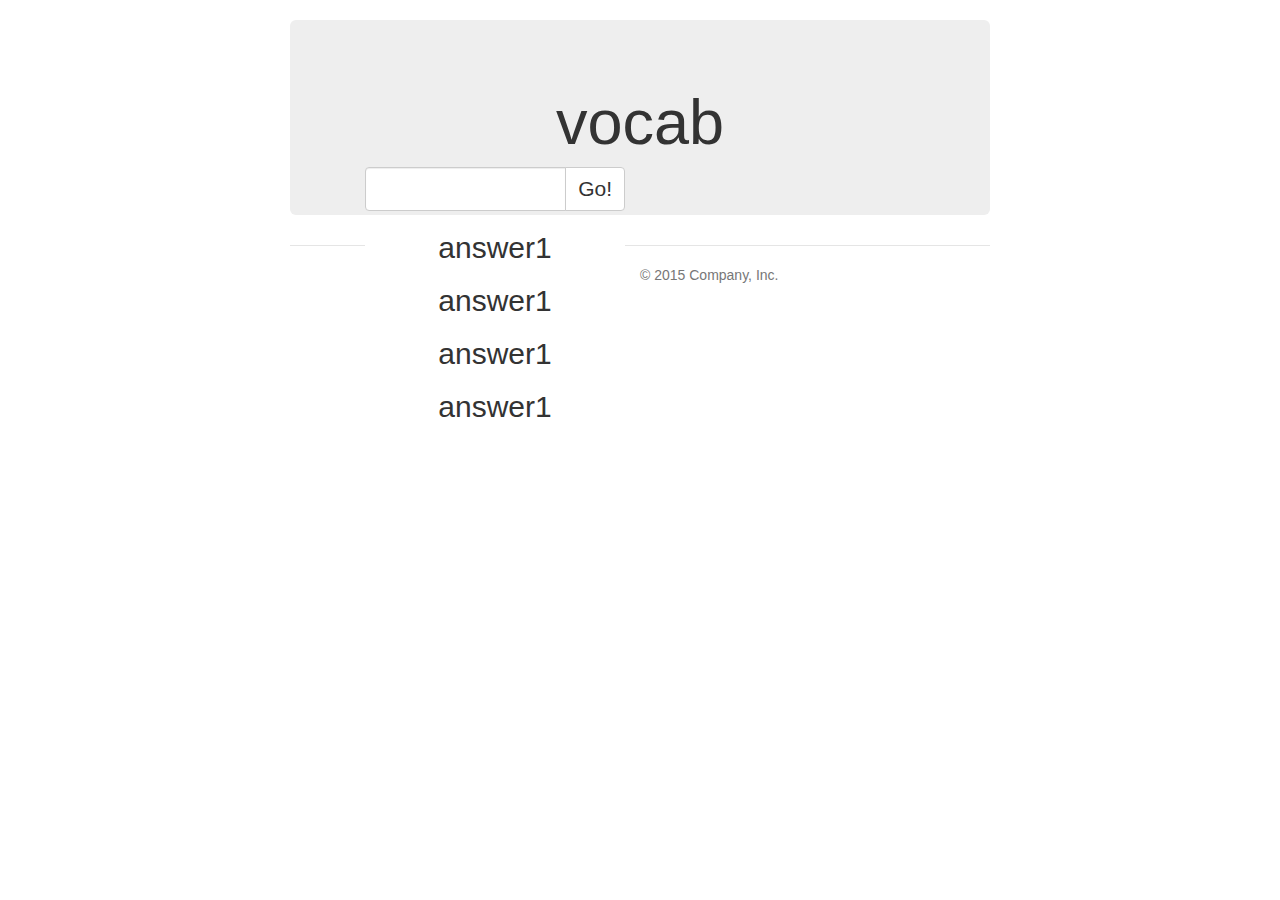
==== insert-meaning.html @ 8b1e7f4e "add netbeans IDE" ====
<html lang="en">

<head>
    <meta charset="utf-8">
    <meta http-equiv="X-UA-Compatible" content="IE=edge">
    <meta name="viewport" content="width=device-width, initial-scale=1">
    <!-- The above 3 meta tags *must* come first in the head; any other head content must come *after* these tags -->
    <title>Main menu</title>

    <!-- Bootstrap -->
    <link href="bootstrap/bootstrap.min.css" rel="stylesheet">
    <link href="css/cssinsert.css" rel="stylesheet">

</head>
<div class="container">
   <div class="jumbotron">
        <h1 id="word">vocab</h1>
        <div class="col-lg-6">
            <div class="input-group">
                <input type="text" class="form-control themesize">
                <span class="input-group-btn">
                  <button class = "btn btn-default" type = "button">
                     Go!
                  </button>
               </span>
            </div>
            <!-- /input-group -->
            <div id="answer">
                <div class="choice" id="ans1"><h2>answer1</h2></div>
                <div id="ans1"><h2>answer1</h2></div>
                <div id="ans1"><h2>answer1</h2></div>
                <div id="ans1"><h2>answer1</h2></div>
            </div>
        </div>
        <!-- /.col-lg-6 -->
    </div>
    <footer class="footer">
        <p>&copy; 2015 Company, Inc.</p>
    </footer>
</div>
<!-- /container -->


</html>
---- css/cssinsert.css ----
/* Space out content a bit */

body {
    padding-top: 20px;
    padding-bottom: 20px;
}


/* Everything but the jumbotron gets side spacing for mobile first views */

.header,
.marketing,
.footer {
    padding-right: 15px;
    padding-left: 15px;
}


/* Custom page header */

.header {
    padding-bottom: 20px;
    border-bottom: 1px solid #e5e5e5;
}


/* Make the masthead heading the same height as the navigation */

.header h3 {
    margin-top: 0;
    margin-bottom: 0;
    line-height: 40px;
}


/* Custom page footer */

.footer {
    padding-top: 19px;
    color: #777;
    border-top: 1px solid #e5e5e5;
}


/* Customize container */

@media (min-width: 768px) {
    .container {
        max-width: 730px;
    }
}

.container-narrow > hr {
    margin: 30px 0;
}


/* Main marketing message and sign up button */

.jumbotron {
    text-align: center;
    border-bottom: 1px solid #e5e5e5;
}

.jumbotron .btn {
    font-size: 21px;
}

.jumbotron .themesize {
    font-size: 20px;
    height: 44px;
}

#answer {
    background-color: white;
}
.choice {
    border-width: thick;
}


/* Supporting marketing content */

.marketing {
    margin: 40px 0;
}

.marketing p + h4 {
    margin-top: 28px;
}


/* Responsive: Portrait tablets and up */

@media screen and (min-width: 768px) {
    /* Remove the padding we set earlier */
    .header,
    .marketing,
    .footer {
        padding-right: 0;
        padding-left: 0;
    }
    /* Space out the masthead */
    .header {
        margin-bottom: 30px;
    }
    /* Remove the bottom border on the jumbotron for visual effect */
    .jumbotron {
        border-bottom: 0;
    }
    #answer {
        background-color: white;
    }
}
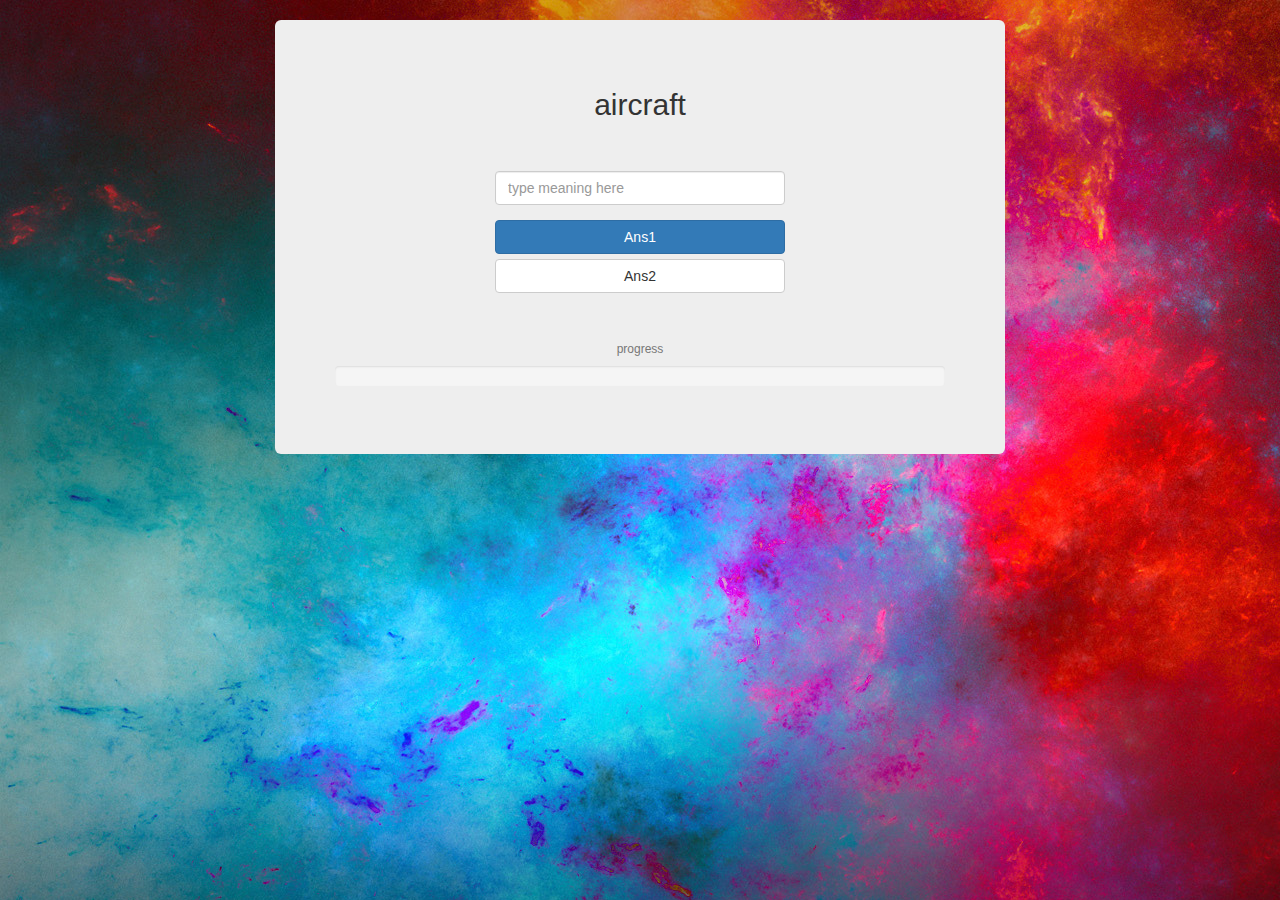
==== commit f484c903: "change front-end and make program OOP" ====
--- a/insert-meaning.html
+++ b/insert-meaning.html
@@ -1,44 +1,75 @@
+<!DOCTYPE html>
 <html lang="en">
 
 <head>
     <meta charset="utf-8">
     <meta http-equiv="X-UA-Compatible" content="IE=edge">
     <meta name="viewport" content="width=device-width, initial-scale=1">
-    <!-- The above 3 meta tags *must* come first in the head; any other head content must come *after* these tags -->
-    <title>Main menu</title>
 
-    <!-- Bootstrap -->
-    <link href="bootstrap/bootstrap.min.css" rel="stylesheet">
-    <link href="css/cssinsert.css" rel="stylesheet">
+    <title>Bootstrap 3, from LayoutIt!</title>
+
+    <meta name="description" content="Source code generated using layoutit.com">
+
+    <link href="css/bootstrap.min.css" rel="stylesheet">
+    <link href="css/style.css" rel="stylesheet">
 
 </head>
-<div class="container">
-   <div class="jumbotron">
-        <h1 id="word">vocab</h1>
-        <div class="col-lg-6">
-            <div class="input-group">
-                <input type="text" class="form-control themesize">
-                <span class="input-group-btn">
-                  <button class = "btn btn-default" type = "button">
-                     Go!
-                  </button>
-               </span>
+
+<body>
+
+    <div class="container-fluid">
+        <div class="jumbotron">
+            <div class="row">
+                <div class="col-md-3">
+                </div>
+                <div class="col-md-6">
+                    <div class="row">
+                        <div class="col-md-12">
+                            <h2 class="text-center">
+						      aircraft
+					       </h2>
+                        </div>
+                    </div>
+                    <div class="row">
+                        <div class="col-md-12 margintop">
+                            <form role="form">
+                                <div class="form-group">
+                                    <input type="text" class="form-control" id="meaning" placeholder="type meaning here">
+                                </div>
+                            </form>
+                        </div>
+                    </div>
+                    <div class="row">
+                        <div class="col-md-12">
+                            <button type="button" class="btn btn-block btn-primary">
+                                Ans1
+                            </button>
+                            <button type="button" class="btn btn-default btn-block">
+                                Ans2
+                            </button>
+                        </div>
+                    </div>
+                </div>
+                <div class="col-md-3">
+                </div>
             </div>
-            <!-- /input-group -->
-            <div id="answer">
-                <div class="choice" id="ans1"><h2>answer1</h2></div>
-                <div id="ans1"><h2>answer1</h2></div>
-                <div id="ans1"><h2>answer1</h2></div>
-                <div id="ans1"><h2>answer1</h2></div>
+            <div class="row">
+                <div class="col-md-12 margintop">
+                    <h6 class="text-center text-muted">
+				progress
+			</h6>
+                    <div class="progress active progress-striped">
+                        <div class="progress-bar progress-success">
+                        </div>
+                    </div>
+                </div>
             </div>
         </div>
-        <!-- /.col-lg-6 -->
     </div>
-    <footer class="footer">
-        <p>&copy; 2015 Company, Inc.</p>
-    </footer>
-</div>
-<!-- /container -->
 
+    <script src="js/jquery.min.js"></script>
+    <script src="js/bootstrap.min.js"></script>
+    <script src="js/scripts.js"></script>
+</body>
 
 </html>--- a/css/style.css
+++ b/css/style.css
@@ -0,0 +1,24 @@
+body {
+    padding-top: 20px;
+    padding-bottom: 20px;
+    background-image:url(../pic/background.jpg);
+    background-repeat: no-repeat;
+}
+        
+.jumbotron {
+    margin: 0 auto;
+}
+
+.margintop {
+  margin-top: 40px;
+}
+
+.bigText{
+    font-size: 50px;
+}
+
+@media (min-width: 768px) {
+  .jumbotron {
+    max-width: 730px;
+  }
+}